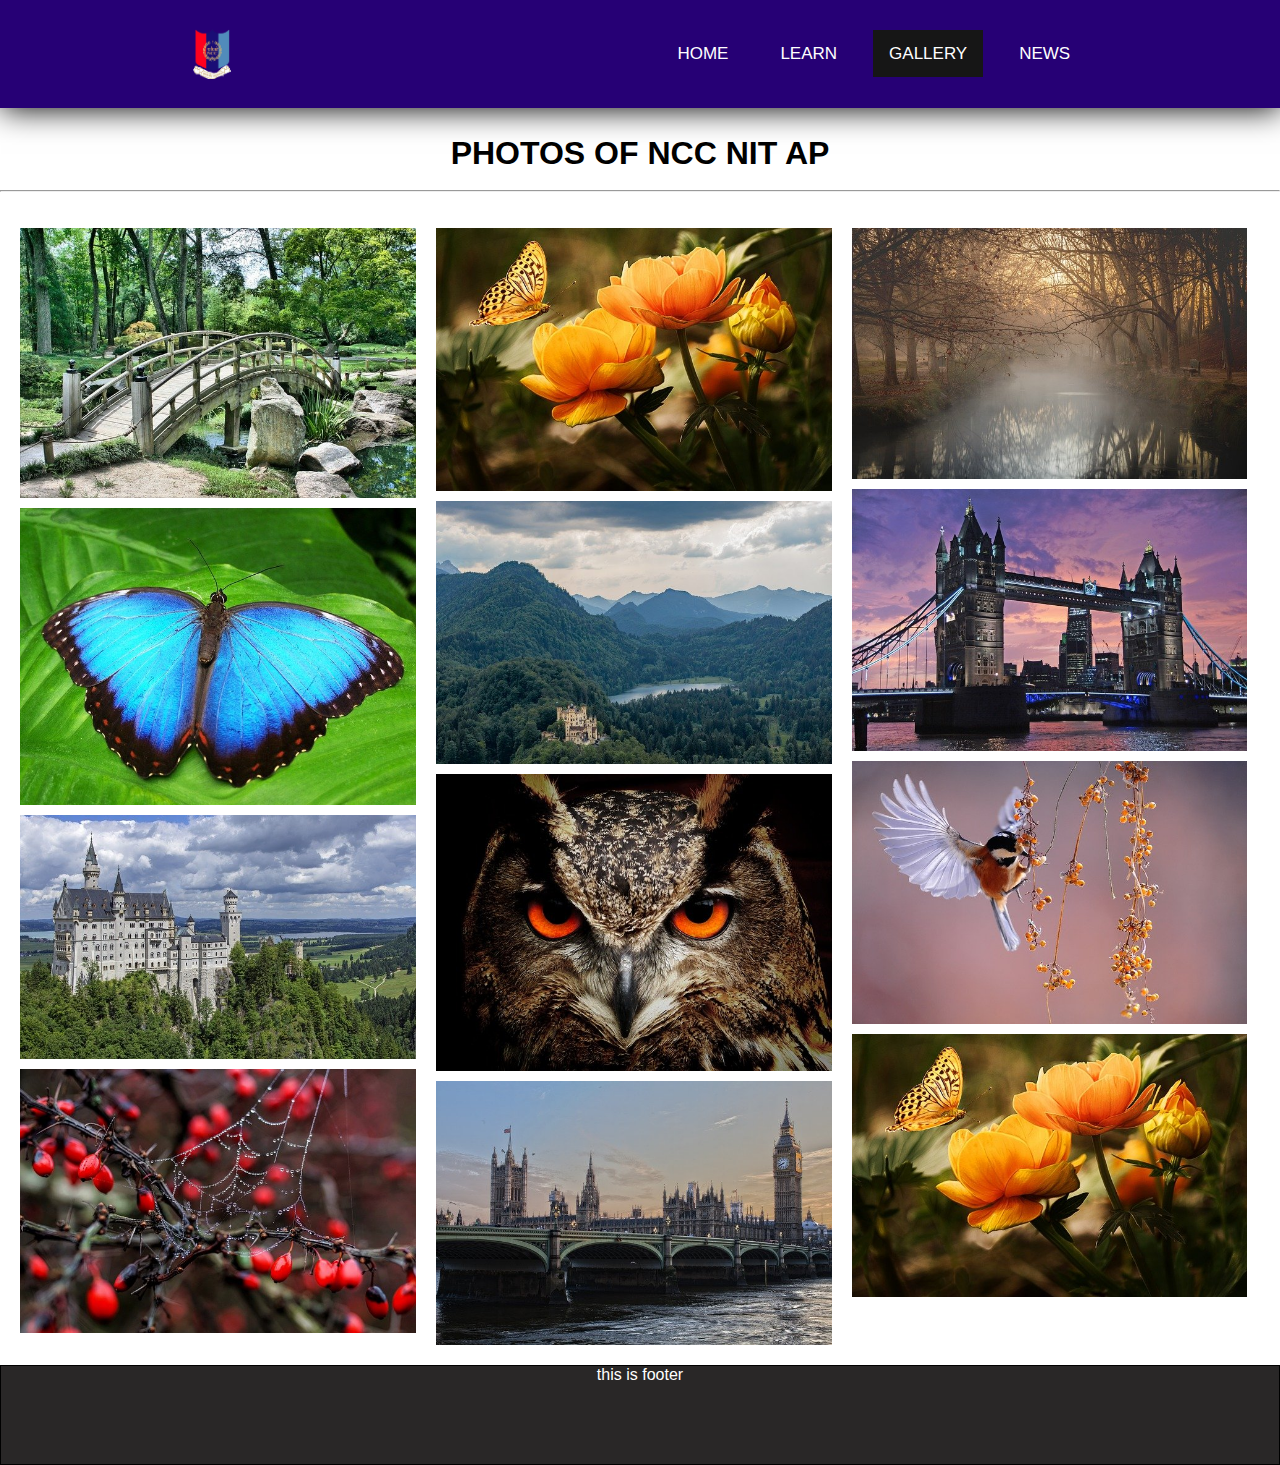
==== gallery.html @ 57651aae "changes by DB" ====
<!DOCTYPE html>
<html lang="en">
<head>
    <meta charset="UTF-8">
    <meta http-equiv="X-UA-Compatible" content="IE=edge">
    <meta name="viewport" content="width=device-width, initial-scale=1.0">
    <title>NCC Nitap</title>
   <link rel="stylesheet" href="style.css">
</head>
<body>
    <!-- this the navigation bar--> 
    <nav class="nav">
      <div class="small-logo" id="smllogo"> <img src="./im-removebg-preview (1).png" alt="ncc-logo"></div>
      <ul class="link">
        <li><a class="tablink" href="index.html"> home </a> </li>
        <li><a class="tablink" href="learn.html" > learn</a> </li>
        <li><a class="tablink active" href="gallery.html"> gallery</a</li>
        <li><a class="tablink" href="news.html" > news </a></li>
      
      </ul>
     <div class="burger"> 
        <div class="line1"></div> 
        <div class="line2"></div>
        <div class="line3"></div>
       
     </div>
    </nav>
    
    
<!-- ///////////////////////////////-->
<!-- ///////////////////////////////-->
<!-- ///////////////////////////////-->
<!-- ///////////////////////////////-->
<!-- ///////////////////////////////-->
<!--here starts gallery section-->
<section id="Gallery" class="tabcontent">

  <div class="galhead"> <h1>PHOTOS OF NCC NIT AP</h1>
  <hr></div>

  <div class="full-img" id="fullImgBox">
    <img src=""  id="fullImg" alt=" empty">
    <span onclick="closeFullImg()" >X</span>
</div>
  <div class="row">
    <div class="column">
      <img src="./img1.jpg" onclick="openFullImg(this.src)">
      <img src="./img2.jpg" onclick="openFullImg(this.src)">
      <img src="./img3.jpg" onclick="openFullImg(this.src)">
      <img src="./img4.jpg"onclick="openFullImg(this.src)">
      
      
    </div>
    <div class="column">
      <img src="./img5.jpg" onclick="openFullImg(this.src)">
      <img src="./img6.jpg" onclick="openFullImg(this.src)">
      <img src="./img7.jpg"onclick="openFullImg(this.src)">
      <img src="./img8.jpg" onclick="openFullImg(this.src)">
   
    </div>
    <div class="column">
      <img src="./img9.jpg" onclick="openFullImg(this.src)">
      <img src="./img10.jpg" onclick="openFullImg(this.src)">
      <img src="./img11.jpg" onclick="openFullImg(this.src)">
      <img src="./img5.jpg" onclick="openFullImg(this.src)">
      
    </div>
  
  </div>
  <!-- here is the footer--> 
  <footer class="foot temp"> this is footer</footer>

</section>
</body>
<script src="gl.js"></script>
</html>
---- style.css ----
*{
    box-sizing: border-box;
    margin:0;
    scroll-behavior: smooth;
}

.temp{
   border: 1px solid black;
   width: 100%;
   height: auto;
}
.center{
  margin-top:20px;
  color: black;
}
/* here is the styling of logo*/
.small-logo img{
   width: 60px;
   height: 50px;
}
/* navigation is styled here */
.nav{
   position: relative;
   display: flex;
   justify-content: space-around;
   align-items: center;
   background-color: #260075;
   height: 12vh;
   box-shadow: 1px 1px 30px black;
}
.nav ul{
    display: flex;
}
.nav li{
   list-style: none;
   padding: 10px;
   width: 100%;
   text-transform: uppercase;
   background-color: #260075;
}
.nav a{
    background-color:#260075;
    color: white;
    width: 100%;
    font-size: larger;
    border: none;
    padding: 14px 16px;
  font-size: 17px;
    text-transform: uppercase;
    text-decoration: none;
}

.link .active{
   background-color: #161616;
   color:white;
}
.nav a:hover{
   color: #6b4c4c;
   
  }

/*for responsive STYLING */

.burger{
   display:none;
  
 }

 .line1,.line2,.line3{
    width: 25px;
    height: 5px;
    background-color: black;
    margin: 5px;
    transition: all 0.3s ease;
 }

   
@media screen and (max-width: 760px){
   .burger{
     display: block;
    
   }
   .nav{
      display: flex;
      justify-content: space-evenly;
      position: relative;
   }

   body{
       overflow-x: hidden;
      
   }
   .link{
       position: absolute;
       right: 0px;
       height: 85vh;
       top:12vh;
       background-color:#260075 ;
       display: flex;
       flex-direction: column;
       align-items: center;
        width: 50%;
        transform: translateX(100%);
        transition: 0.5s ease-in;
       z-index: 1;
       padding: 30px;
   }
   .ncc{
      display: none;
   }
  

}
@media screen and (max-width:500px) {
   .nit img{
      height: 100px;
      width: 100px;
     
   }
  body{
     overflow-x: hidden;
  }
   .center{
       font-size: smaller;
   }
   
}
   .nav-active{
    transform: translateX(0);
   
   }
   .toggle .line1{
       transform: rotate(45deg) translate(-5px,6px);
       width: 30px;
     }
     .toggle .line2{
      opacity: 0;
     }
     .toggle .line3{
       transform: rotate(-45deg) translate(-5px,-6px);
      width: 30px;
       
     }
    
/* styling of head section */
.ncc img{
   
    width: 130px;
    height: 120px;
   
    margin-top: 10px;
  
}
.head{
   display: flex;
   width: 100%;
   height: auto;
   justify-content:center;

}
.nit img{
   
   width: 130px;
   height: 130px;
 
    
}

/* HERE STARTS THE STYLING OF THE BODY */

body {font-family: Verdana, sans-serif; margin:0}
.mySlides {display: none}
img {vertical-align: middle;}

/* Slideshow container */
.slideshow-container {
 max-width: 1000px;
 position: relative;
 margin: auto;
}

/* Next & previous buttons */
.prev, .next {
 cursor: pointer;
 position: absolute;
 top: 50%;
 width: auto;
 padding: 16px;
 margin-top: -22px;
 color: white;
 font-weight: bold;
 font-size: 18px;
 transition: 0.6s ease;
 border-radius: 0 3px 3px 0;
 user-select: none;
}


.next {
 right: 0;
 border-radius: 3px 0 0 3px;
}

#content{
    max-width: 1300px;
    margin: auto;
}
.prev:hover, .next:hover {
 background-color: rgba(0,0,0,0.8);
}

.text {
 color: #f2f2f2;
 font-size: 15px;
 padding: 8px 12px;
 position: absolute;
 bottom: 8px;
 width: 100%;
 text-align: center;
}


.numbertext {
 color: #f2f2f2;
 font-size: 12px;
 padding: 8px 12px;
 position: absolute;
 top: 0;
}

.dot {
 cursor: pointer;
 height: 15px;
 width: 15px;
 margin: 0 2px;
 background-color: #bbb;
 border-radius: 50%;
 display: inline-block;
 transition: background-color 0.6s ease;
}

.active, .dot:hover {
 background-color: #717171;
}

/*  for Fading animation */
.fade {
 -webkit-animation-name: fade;
 -webkit-animation-duration: 1.5s;
 animation-name: fade;
 animation-duration: 1.5s;
}

@-webkit-keyframes fade {
 from {opacity: .4} 
 to {opacity: 1}
}

@keyframes fade {
 from {opacity: .4} 
 to {opacity: 1}
}

/*  for smaller screens, decrease size */
@media only screen and (max-width: 300px) {
 .prev, .next {font-size: 11px}
}

img {
   vertical-align: middle;
}


.box{
    width: 150px;
    color: white;
    text-align: center;
    padding: 4px;
    background-color:#260075;border-radius: 5px;
}
.newss{
  
   color: black;
   font-weight: bolder;
    background-color:#3787BA; width: 100%;
}



.news{
   display: flex;
   justify-content: flex-start;
   height: 40px;
}

.message-area{
   display: flex;
   justify-content: center;
   align-items: center;
   flex-wrap: wrap;
   margin-top: 50px;
   background-color: #3787BA;

}



.teacher{
  width: 400px;
  margin: 60px ;
  display: flex;
  flex-direction: column;
  box-shadow: 10px 10px 10px rgb(39, 38, 38);
  border-radius: 5px;
  padding: 10px;
  position: relative;
  justify-content: center;
  align-items: center;
  background-color: white;

}
.teacher img{
  width: 110px;
height: 110px;
border-radius: 50%;
padding: 10px;

}
.teacher .image-area{
width: 110px;
height: 110px;
border-radius: 50%; text-align: center;
position: absolute;
top: -50px;
left: 50%;
transform: translateX(-56%);
background-color: white;
}

.teacher p{
 margin-top: 50px;


}


.learn{
     height: 300px;
}





/*styling of gallary sectiong starts here*/

/*head*/
.galhead{
 text-align: center;
 padding-top: 3vh;
 height: 10vh;
}
.galhead hr{
    margin-top: 2vh;
}

/*photo section*/
.row{
   display: flex;
   flex-wrap: wrap;
   padding:10px;
}
.column{
    flex: 50%;
    max-width: 33%;
    padding:10px ;
}


.column img{
    margin-top: 10px;
    vertical-align: center;
    width: 100%;
   cursor: pointer;
}
.column img:hover{
   transform: scale(0.8);
   box-shadow: 0px 32px 70px;
   transition: 0.4s ease-out;
}

.full-img{
   width: 100%;
   height: 100vh;
   background-color: rgba(0, 0,0, 0.8);
   position:fixed; top: 0;
   left: 0;
   display: none;
   align-items: center;
   z-index: 100;
   justify-content: center;
}
.full-img img{
   width: 80%;
   height: 80%;

}
.full-img span{
  position: absolute;
  top: 5%;
  right: 5%;
  font-size: 30px;
  color: white;
  cursor: pointer;
  text-transform: lowercase;
  font-family: 'Gill Sans', 'Gill Sans MT', Calibri, 'Trebuchet MS', sans-serif;
}
/* for responsive ness*/
@media screen and (max-width:800px) {
   .column{
       flex: 50%;
       max-width: 50%;
   }
   
}

@media screen and (max-width: 600px) {
   .column {
     flex: 100%;
     max-width: 100%;
   }
   .full-img img{
      height: 40vh;
      width: 90%;
   }
 }

 /* below this is for footer*/

.foot{
   height: 100px;
   background-color: rgb(41, 39, 39);
   color: white;
   text-align: center;
}
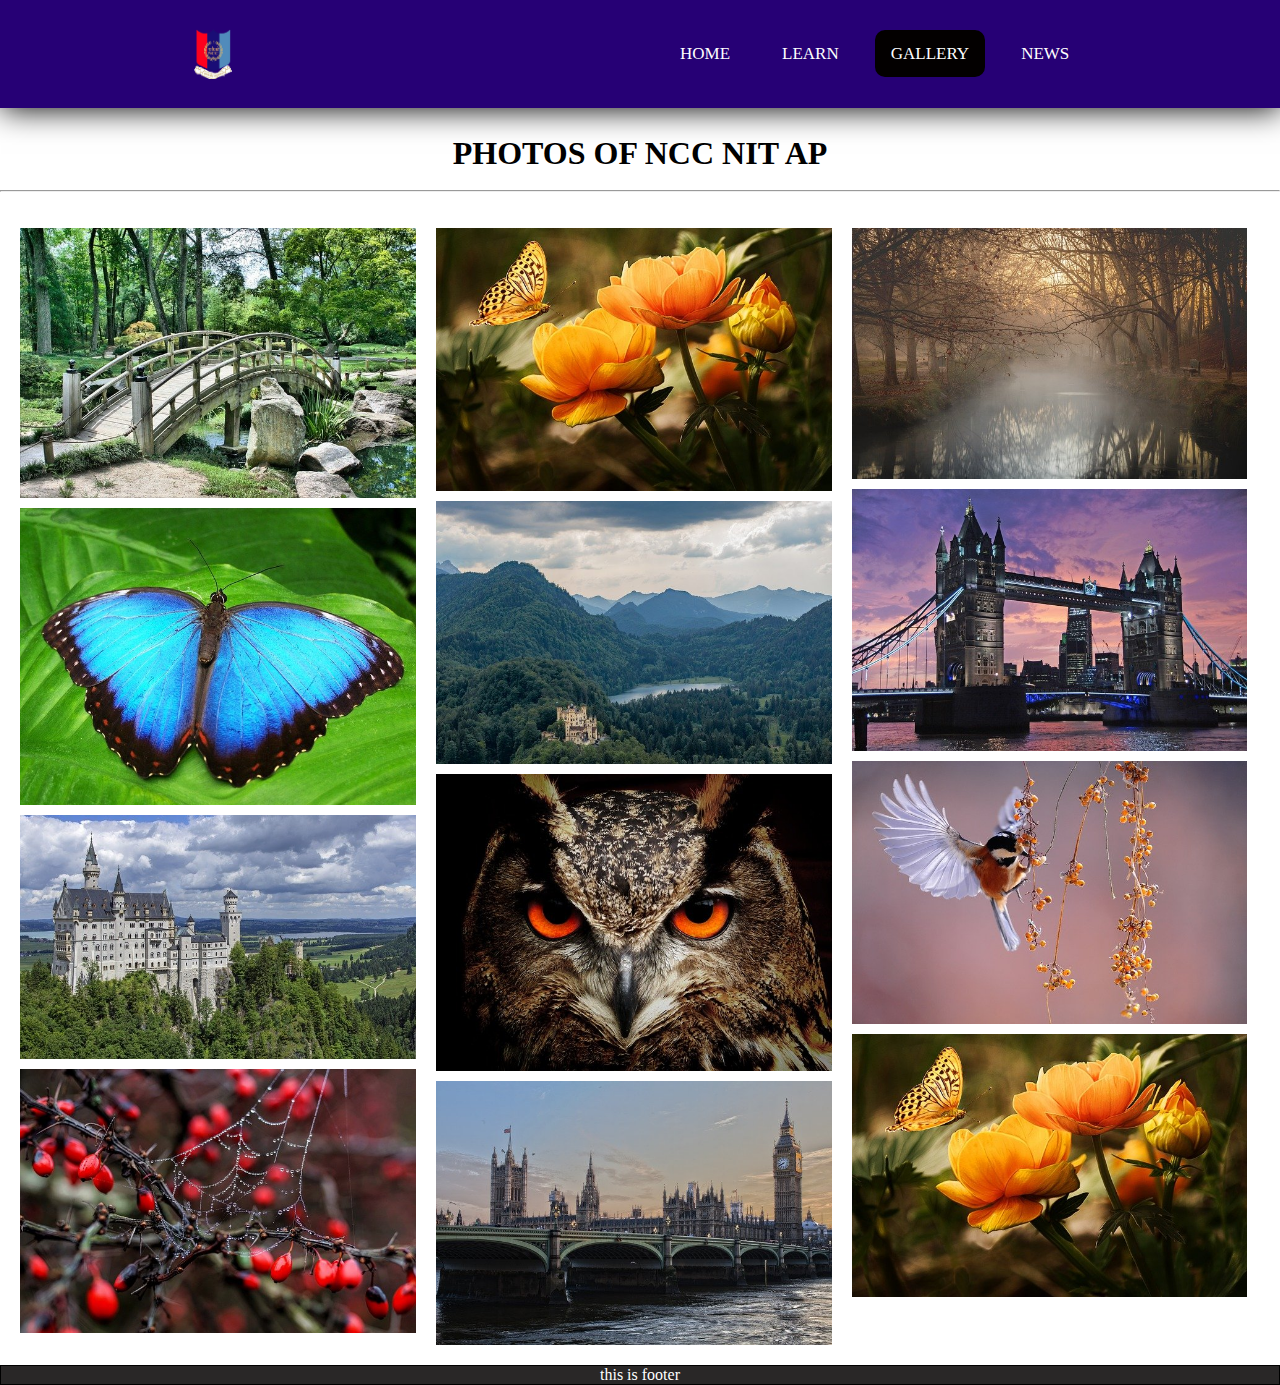
==== commit 406a8718: "db" ====
--- a/gallery.html
+++ b/gallery.html
@@ -5,6 +5,7 @@
     <meta http-equiv="X-UA-Compatible" content="IE=edge">
     <meta name="viewport" content="width=device-width, initial-scale=1.0">
     <title>NCC Nitap</title>
+    <link rel="stylesheet" href="https://cdnjs.cloudflare.com/ajax/libs/font-awesome/4.7.0/css/font-awesome.min.css">
    <link rel="stylesheet" href="style.css">
 </head>
 <body>
--- a/style.css
+++ b/style.css
@@ -51,8 +51,10 @@
 }
 
 .link .active{
-   background-color: #161616;
+   background-color: #030000;
+   box-shadow: 1px 2px 3pxp;
    color:white;
+   border-radius: 10px;
 }
 .nav a:hover{
    color: #6b4c4c;
@@ -166,20 +168,59 @@
     
 }
 
-/* HERE STARTS THE STYLING OF THE BODY */
+#slideshow{
+   overflow: hidden;
+   height: 600px;
+   width: 1000px;
+   margin: auto;
+   border-radius: 6px;
+}
+
+.slides{
+   float: left;
+   height: 600px;
+   width: 1000px;
+
+}
+.slides img{
+   width: 100%;
+   height: 100%;
+}
+.slide-wrapper{
+   width: calc(1000px*4);
+   animation: slide 20s ease infinite;
+}
+
+@keyframes slide{
+
+   20% {
+      margin-left: 0px;
+  }
+  40% {
+      margin-left: calc(-1000px * 1);
+  }
+  60% {
+      margin-left: calc(-1000px * 2);
+  }
+  80% {
+      margin-left: calc(-1000px * 3);
+  }
+}
+
+/* HERE STARTS THE STYLING OF THE BODY 
 
 body {font-family: Verdana, sans-serif; margin:0}
 .mySlides {display: none}
 img {vertical-align: middle;}
 
-/* Slideshow container */
+/* Slideshow container 
 .slideshow-container {
  max-width: 1000px;
  position: relative;
  margin: auto;
 }
 
-/* Next & previous buttons */
+/* Next & previous buttons 
 .prev, .next {
  cursor: pointer;
  position: absolute;
@@ -243,7 +284,7 @@
  background-color: #717171;
 }
 
-/*  for Fading animation */
+/*  for Fading animation 
 .fade {
  -webkit-animation-name: fade;
  -webkit-animation-duration: 1.5s;
@@ -261,10 +302,11 @@
  to {opacity: 1}
 }
 
-/*  for smaller screens, decrease size */
+/*  for smaller screens, decrease size 
 @media only screen and (max-width: 300px) {
  .prev, .next {font-size: 11px}
 }
+*/
 
 img {
    vertical-align: middle;
@@ -299,7 +341,7 @@
    align-items: center;
    flex-wrap: wrap;
    margin-top: 50px;
-   background-color: #3787BA;
+   background-color:rgb(135, 206, 224);
 
 }
 
@@ -316,7 +358,8 @@
   position: relative;
   justify-content: center;
   align-items: center;
-  background-color: white;
+  color: white;
+  background-color:#3787BA;
 
 }
 .teacher img{
@@ -423,6 +466,47 @@
    }
    
 }
+@media  screen and (max-width:1000px) {
+
+   #slideshow{
+   overflow: hidden;
+   height: 500px;
+   width: 700px;
+   margin: auto;
+   border-radius: 6px;
+}
+
+.slides{
+   float: left;
+   height: 500px;
+   width: 700px;
+
+}
+.slides img{
+   width: 100%;
+   height: 100%;
+}
+.slide-wrapper{
+   width: calc(1000px*4);
+   animation: slide 20s ease infinite;
+}
+
+@keyframes slide{
+
+   20% {
+      margin-left: 0px;
+  }
+  40% {
+      margin-left: calc(-700px * 1);
+  }
+  60% {
+      margin-left: calc(-700px * 2);
+  }
+  80% {
+      margin-left: calc(-700px * 3);
+  }
+}
+}
 
 @media screen and (max-width: 600px) {
    .column {
@@ -435,11 +519,139 @@
    }
  }
 
+/*styling of gallery section*/
+
+.glry{
+    display: flex;
+    max-width:1000px;
+    margin: auto;
+}
+.display{
+   margin: 15px;
+padding: 10px;
+}
+.display img{
+   width: 100%;
+   border: 4px solid white;
+}
+.display button{
+   width: 20vh;
+   height: 5vh;
+   border: 2px solid white;
+   background-color: #260075;
+   border-radius: 3px;
+   color: white;
+   margin-top:10px ;
+
+}
+.show{
+   display: flex;
+   flex-direction: column;
+   width: 25%;
+   padding: 15px;
+}
+.show img{
+   width: 100%;
+   padding:0;
+   margin: 10px 10px 10px 0px;
+   border: 4px solid white;
+   opacity: 0.8;
+   cursor: pointer;
+}
+.show img:hover{
+   opacity: 1;
+   transform: scale(1.1);
+}
+
+
+ /*styling of learn section*/
+
+ .learn{
+    width: 70%;
+    margin: auto;
+    padding:30px ;
+    background-color: #260075;
+    color: white; max-width:1000px;
+   height: auto;
+ }
+ .learn h1{
+    padding: 0px 0px 8px 0px;
+
+ }
+ .learn p{
+  padding:  0px 0px 8px 0px;
+  line-height: 20px;
+ }
+ .learn a{
+    text-decoration: none;
+    color: white;
+    font-weight: bolder;
+ }
+ .learn button{
+    width: 20vh;
+    height: 5vh;
+    border: 2px solid white;
+    background-color: #260075;
+    border-radius: 3px;
+
+ }
+ #learn-photo{
+    display: flex;
+   
+    margin: 20px auto ;
+    background-color: #260075;
+    
+    flex-wrap: wrap;
+    
+ }
  /* below this is for footer*/
 
 .foot{
-   height: 100px;
+   height: auto;
    background-color: rgb(41, 39, 39);
    color: white;
    text-align: center;
 }
+.foot h1 {
+   margin-top: 10px;
+}
+.sociallink{
+   display: flex;
+   justify-content: center;
+}
+.social{
+    width: 50px;
+    margin: 10px;
+    height: 50px;
+
+    
+
+}
+.social a{
+   width: 100%;
+   height: 100%;
+   margin: 10px;
+   padding-top: 10px;
+}
+
+.fa-facebook {
+   background: #3B5998;
+   color: white;
+   
+ }
+ 
+ .fa-twitter {
+   background: #55ACEE;
+   color: white;
+ }
+ .fa-youtube {
+   background: #bb0000;
+   color: white;
+ }
+ 
+ .fa-instagram {
+   background: #125688;
+   color: white;
+ }
+ 
+  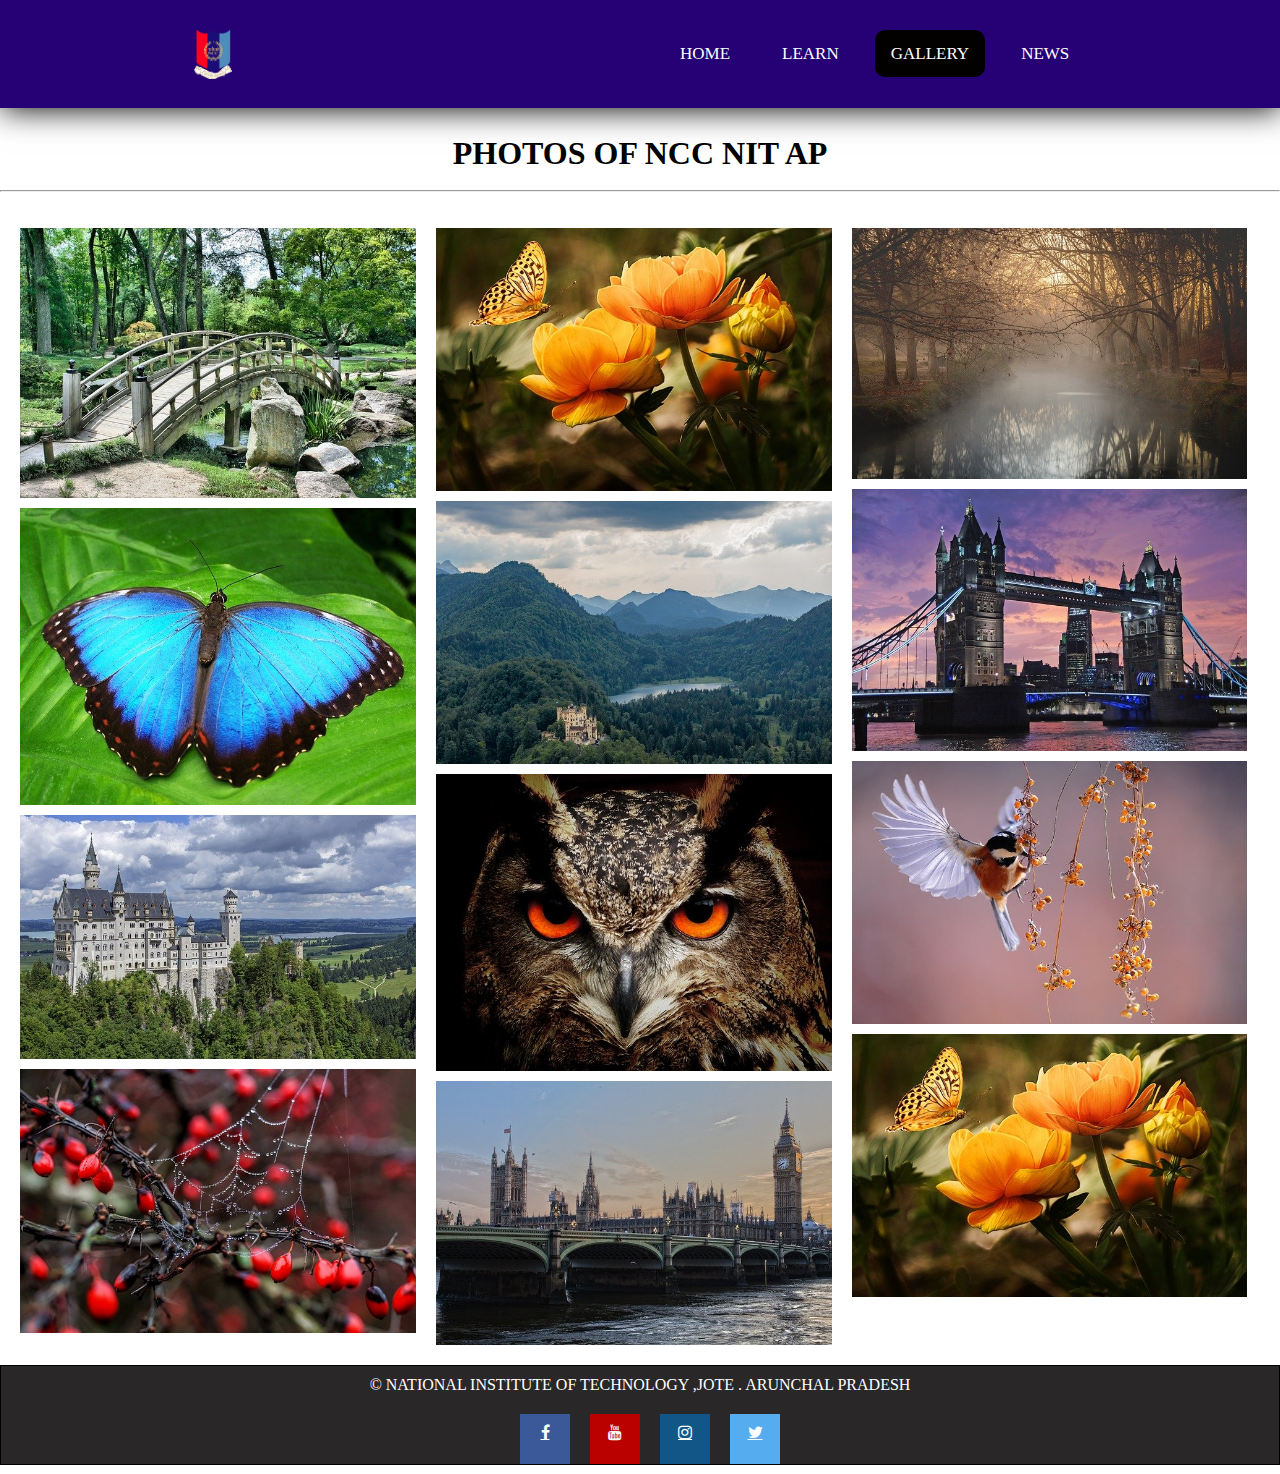
==== commit 62afa63b: "db" ====
--- a/gallery.html
+++ b/gallery.html
@@ -69,8 +69,14 @@
   
   </div>
   <!-- here is the footer--> 
-  <footer class="foot temp"> this is footer</footer>
-
+  <footer class="foot temp"><H1 style="font-weight: normal; font-size: medium;"> &copy NATIONAL INSTITUTE OF TECHNOLOGY ,JOTE . ARUNCHAL PRADESH</H1>
+    <div class="sociallink" >
+    <div class="social"> <a href="#" class="fa fa-facebook"></a></div>
+    <div class="social"> <a href="#" class="fa fa-youtube"></a></div>
+    <div class="social"> <a href="#" class="fa fa-instagram"></a></div>
+    <div class="social"><a href="#" class="fa fa-twitter"></a></div>
+    </div>
+  </footer>
 </section>
 </body>
 <script src="gl.js"></script>
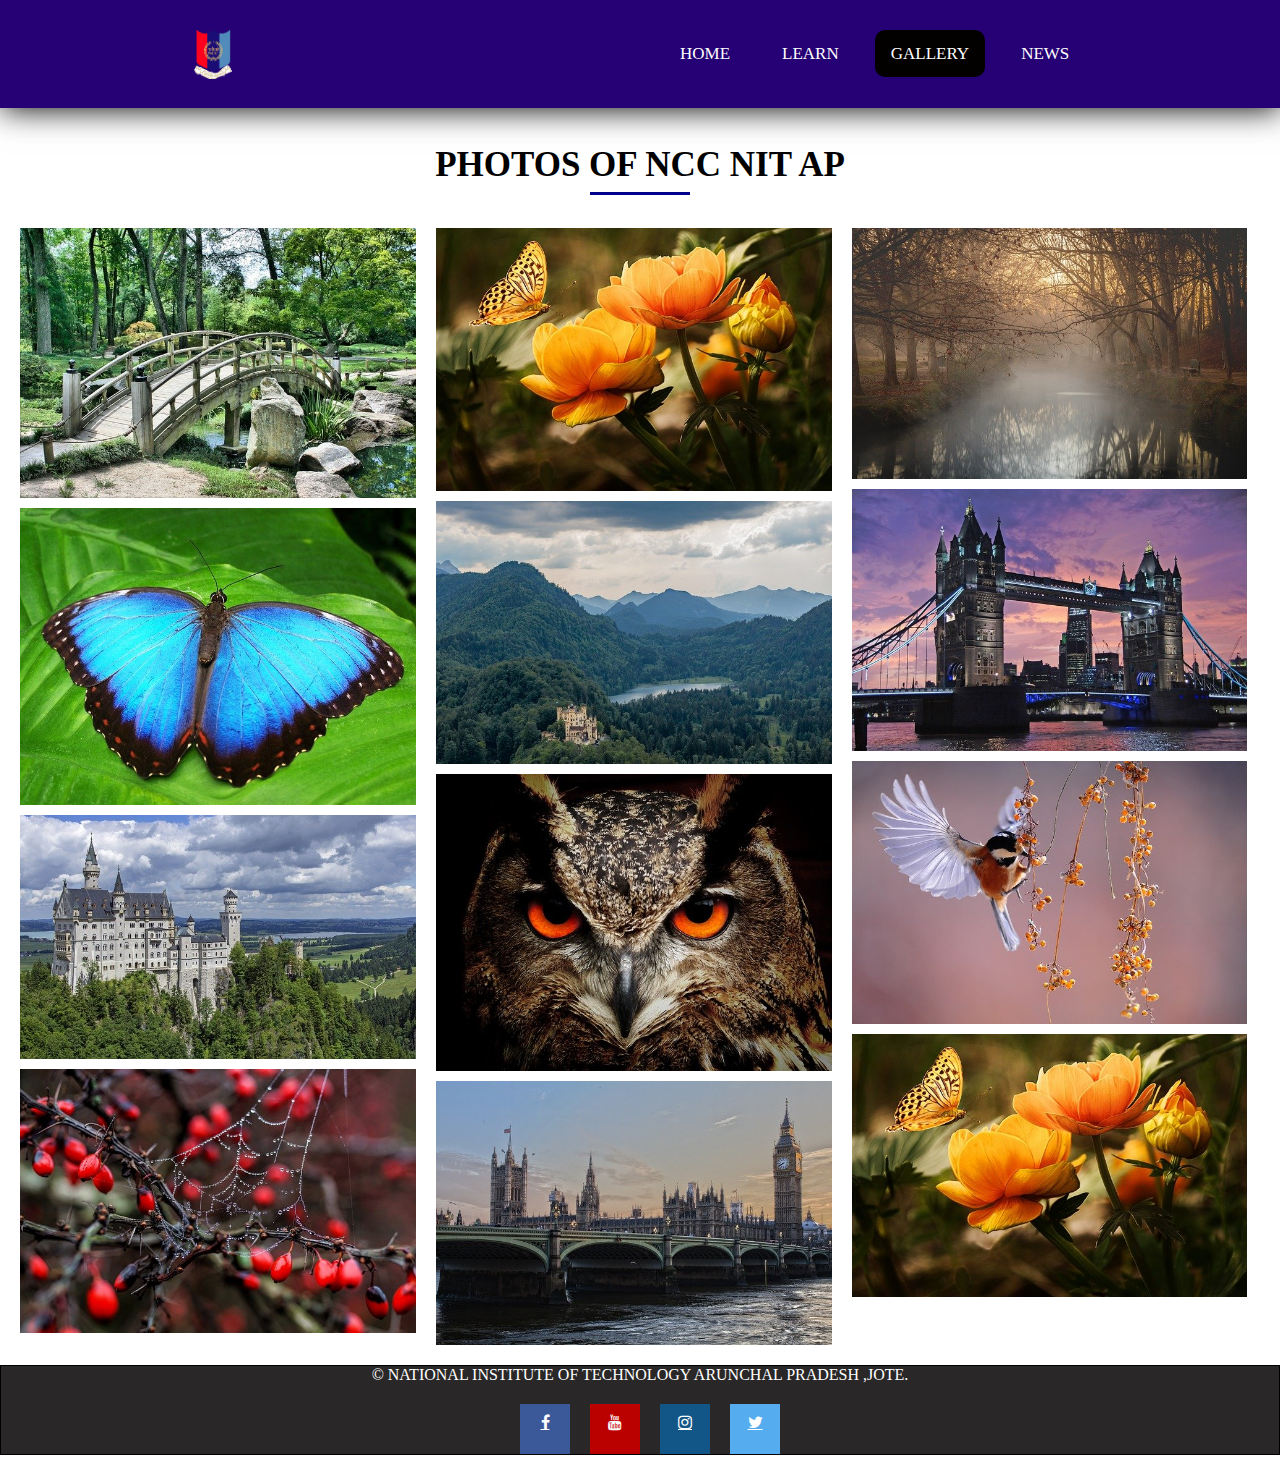
==== commit f736995f: "Update gallery.html" ====
--- a/gallery.html
+++ b/gallery.html
@@ -37,7 +37,7 @@
 <section id="Gallery" class="tabcontent">
 
   <div class="galhead"> <h1>PHOTOS OF NCC NIT AP</h1>
-  <hr></div>
+  </div>
 
   <div class="full-img" id="fullImgBox">
     <img src=""  id="fullImg" alt=" empty">
@@ -69,15 +69,16 @@
   
   </div>
   <!-- here is the footer--> 
-  <footer class="foot temp"><H1 style="font-weight: normal; font-size: medium;"> &copy NATIONAL INSTITUTE OF TECHNOLOGY ,JOTE . ARUNCHAL PRADESH</H1>
+  <footer class="foot temp">
+   <h2 style="font-weight: normal; font-size: medium;"> &copy NATIONAL INSTITUTE OF TECHNOLOGY ARUNCHAL PRADESH ,JOTE.</h2>
     <div class="sociallink" >
-    <div class="social"> <a href="#" class="fa fa-facebook"></a></div>
-    <div class="social"> <a href="#" class="fa fa-youtube"></a></div>
-    <div class="social"> <a href="#" class="fa fa-instagram"></a></div>
-    <div class="social"><a href="#" class="fa fa-twitter"></a></div>
+    <div class="social"> <a href="https://www.facebook.com/Nccunit.jote"  class="fa fa-facebook"></a></div>
+    <div class="social"> <a href="https://youtu.be/dQw4w9WgXcQ"  class="fa fa-youtube"></a></div>
+    <div class="social"> <a href="https://youtu.be/dQw4w9WgXcQ" class="fa fa-instagram"></a></div>
+    <div class="social"><a href="https://youtu.be/dQw4w9WgXcQ" class="fa fa-twitter"></a></div>
     </div>
   </footer>
 </section>
 </body>
 <script src="gl.js"></script>
-</html>+</html>
--- a/style.css
+++ b/style.css
@@ -398,6 +398,37 @@
 /*styling of gallary sectiong starts here*/
 
 /*head*/
+h1{
+   font-weight:50px;
+   font-size:35px;
+   position:relative;
+   margin:10px;
+}
+h1::before{
+   content:'';
+   position:absolute;
+   width:100px;
+   height:3px;
+   background-color:darkblue;
+   bottom:-10px;
+   left:50%;
+   transform:translateX(-50%);
+   animation:animate 4s linear infinite;
+}
+@keyframes animate{
+   0%{
+       width:5%;
+   }
+   25%{
+      width:10%;
+   }
+   50%{
+       width:30%;
+   }
+   100%{
+       width:100%;
+   }
+}
 .galhead{
  text-align: center;
  padding-top: 3vh;
@@ -654,4 +685,4 @@
    color: white;
  }
  
-  +  
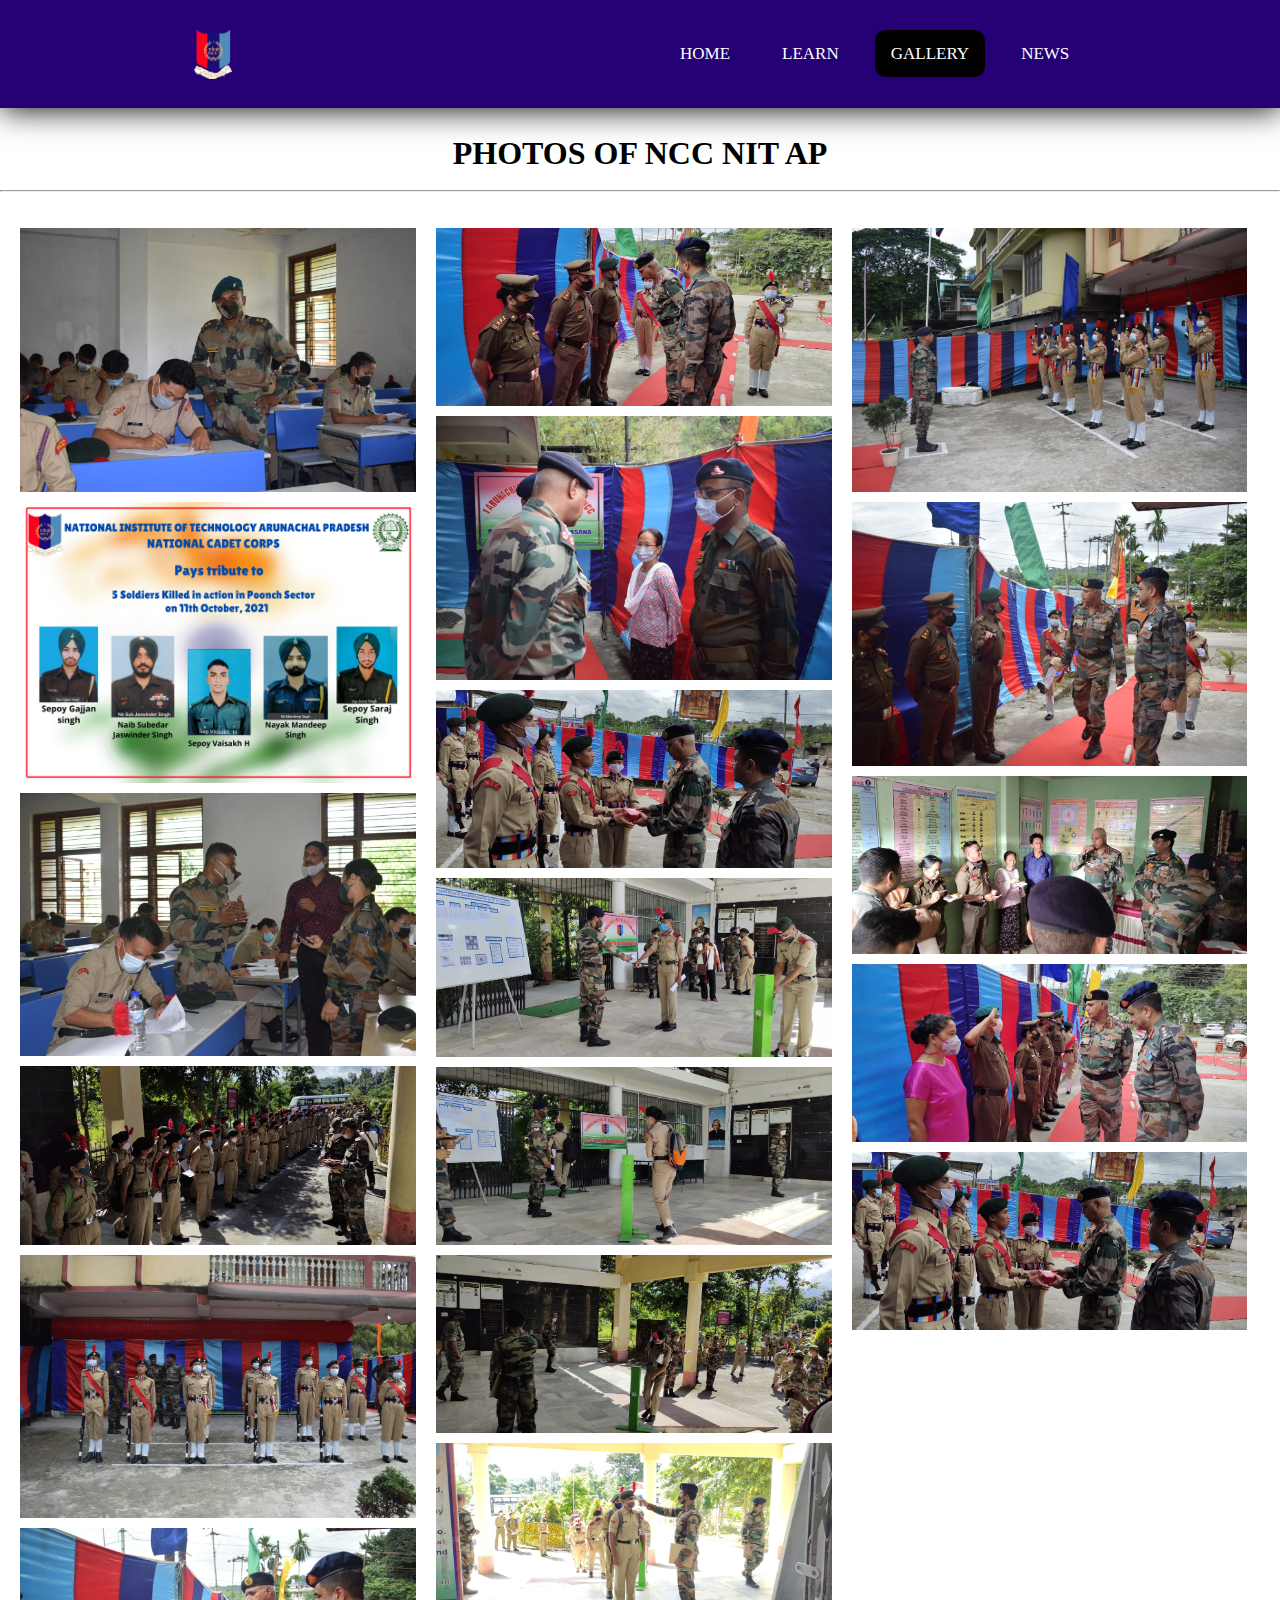
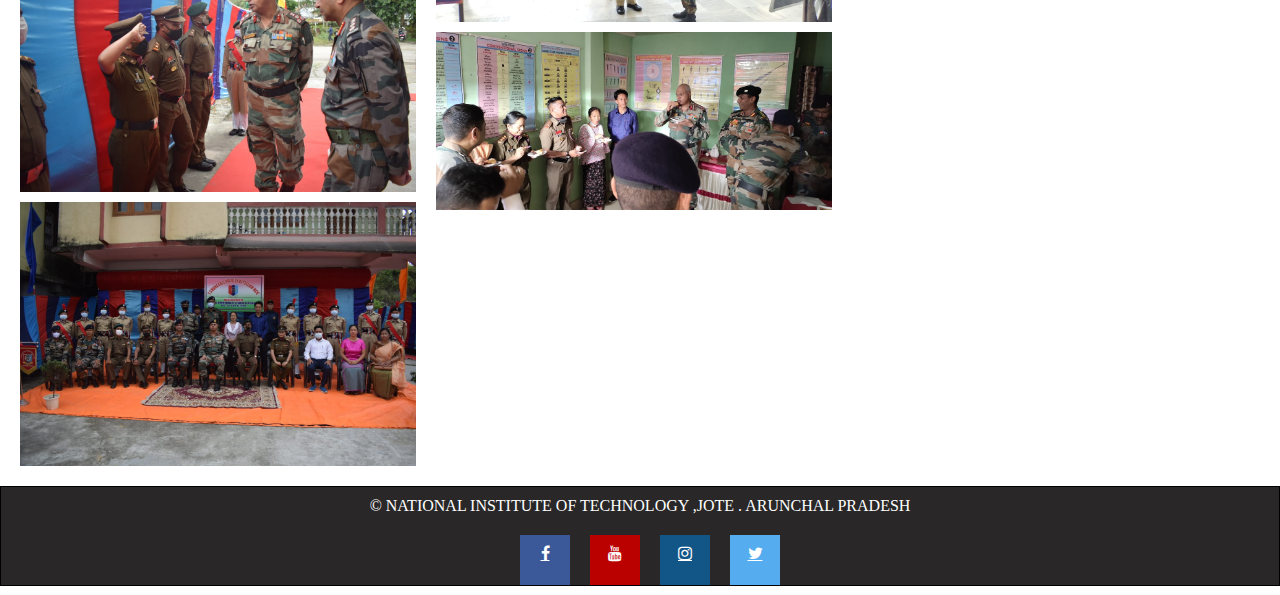
==== commit 25c0e638: "change" ====
--- a/gallery.html
+++ b/gallery.html
@@ -37,7 +37,7 @@
 <section id="Gallery" class="tabcontent">
 
   <div class="galhead"> <h1>PHOTOS OF NCC NIT AP</h1>
-  </div>
+  <hr></div>
 
   <div class="full-img" id="fullImgBox">
     <img src=""  id="fullImg" alt=" empty">
@@ -45,34 +45,42 @@
 </div>
   <div class="row">
     <div class="column">
-      <img src="./img1.jpg" onclick="openFullImg(this.src)">
-      <img src="./img2.jpg" onclick="openFullImg(this.src)">
-      <img src="./img3.jpg" onclick="openFullImg(this.src)">
-      <img src="./img4.jpg"onclick="openFullImg(this.src)">
+      <img src="./ncc images/img1.jpg" onclick="openFullImg(this.src)">
+      <img src="./ncc images/Tribute to Hero's (1).png" onclick="openFullImg(this.src)">
+      <img src="./ncc images/img2.jpg" onclick="openFullImg(this.src)">
+      <img src="./ncc images/img3.jpg"onclick="openFullImg(this.src)">
+      <img src="./ncc images/img16.jpeg" onclick="openFullImg(this.src)">
+      <img src="./ncc images/img12.jpeg" onclick="openFullImg(this.src)">
+      <img src="./ncc images/img13.jpeg" onclick="openFullImg(this.src)">
+   
+    
+   
       
-      
+    </div> 
+    <div class="column">  
+      <img src="./ncc images/img10.jpeg" onclick="openFullImg(this.src)">
+      <img src="./ncc images/img11.jpeg" onclick="openFullImg(this.src)"> 
+      <img src="./ncc images/img19.jpeg" onclick="openFullImg(this.src)">
+      <img src="./ncc images/img4.jpg" onclick="openFullImg(this.src)">
+      <img src="./ncc images/img5.jpg" onclick="openFullImg(this.src)">
+      <img src="./ncc images/img6.jpg"onclick="openFullImg(this.src)">
+      <img src="./ncc images/img7.jpg" onclick="openFullImg(this.src)">
+      <img src="./ncc images/img17.jpeg" onclick="openFullImg(this.src)">
     </div>
     <div class="column">
-      <img src="./img5.jpg" onclick="openFullImg(this.src)">
-      <img src="./img6.jpg" onclick="openFullImg(this.src)">
-      <img src="./img7.jpg"onclick="openFullImg(this.src)">
-      <img src="./img8.jpg" onclick="openFullImg(this.src)">
+      <img src="./ncc images/img14.jpeg" onclick="openFullImg(this.src)">
+      <img src="./ncc images/img15.jpeg" onclick="openFullImg(this.src)">
+      <img src="./ncc images/img18.jpeg" onclick="openFullImg(this.src)">
+      <img src="./ncc images/img8.jpeg" onclick="openFullImg(this.src)">
+      <img src="./ncc images/img19.jpeg" onclick="openFullImg(this.src)">
+    </div>
    
-    </div>
-    <div class="column">
-      <img src="./img9.jpg" onclick="openFullImg(this.src)">
-      <img src="./img10.jpg" onclick="openFullImg(this.src)">
-      <img src="./img11.jpg" onclick="openFullImg(this.src)">
-      <img src="./img5.jpg" onclick="openFullImg(this.src)">
-      
-    </div>
-  
   </div>
   <!-- here is the footer--> 
   <footer class="foot temp">
-   <h2 style="font-weight: normal; font-size: medium;"> &copy NATIONAL INSTITUTE OF TECHNOLOGY ARUNCHAL PRADESH ,JOTE.</h2>
+    <H1 style="font-weight: normal; font-size: medium;"> &copy NATIONAL INSTITUTE OF TECHNOLOGY ,JOTE . ARUNCHAL PRADESH</H1>
     <div class="sociallink" >
-    <div class="social"> <a href="https://www.facebook.com/Nccunit.jote"  class="fa fa-facebook"></a></div>
+    <div class="social"> <a href="https://youtu.be/dQw4w9WgXcQ"  class="fa fa-facebook"></a></div>
     <div class="social"> <a href="https://youtu.be/dQw4w9WgXcQ"  class="fa fa-youtube"></a></div>
     <div class="social"> <a href="https://youtu.be/dQw4w9WgXcQ" class="fa fa-instagram"></a></div>
     <div class="social"><a href="https://youtu.be/dQw4w9WgXcQ" class="fa fa-twitter"></a></div>
@@ -81,4 +89,4 @@
 </section>
 </body>
 <script src="gl.js"></script>
-</html>
+</html>--- a/style.css
+++ b/style.css
@@ -174,6 +174,7 @@
    width: 1000px;
    margin: auto;
    border-radius: 6px;
+  margin-top: 10px;
 }
 
 .slides{
@@ -188,7 +189,10 @@
 }
 .slide-wrapper{
    width: calc(1000px*4);
-   animation: slide 20s ease infinite;
+   animation: slide 30s ease infinite;
+}
+#slideshow:hover{
+   animation-play-state: paused;
 }
 
 @keyframes slide{
@@ -207,106 +211,7 @@
   }
 }
 
-/* HERE STARTS THE STYLING OF THE BODY 
-
-body {font-family: Verdana, sans-serif; margin:0}
-.mySlides {display: none}
-img {vertical-align: middle;}
-
-/* Slideshow container 
-.slideshow-container {
- max-width: 1000px;
- position: relative;
- margin: auto;
-}
-
-/* Next & previous buttons 
-.prev, .next {
- cursor: pointer;
- position: absolute;
- top: 50%;
- width: auto;
- padding: 16px;
- margin-top: -22px;
- color: white;
- font-weight: bold;
- font-size: 18px;
- transition: 0.6s ease;
- border-radius: 0 3px 3px 0;
- user-select: none;
-}
-
-
-.next {
- right: 0;
- border-radius: 3px 0 0 3px;
-}
-
-#content{
-    max-width: 1300px;
-    margin: auto;
-}
-.prev:hover, .next:hover {
- background-color: rgba(0,0,0,0.8);
-}
-
-.text {
- color: #f2f2f2;
- font-size: 15px;
- padding: 8px 12px;
- position: absolute;
- bottom: 8px;
- width: 100%;
- text-align: center;
-}
-
-
-.numbertext {
- color: #f2f2f2;
- font-size: 12px;
- padding: 8px 12px;
- position: absolute;
- top: 0;
-}
-
-.dot {
- cursor: pointer;
- height: 15px;
- width: 15px;
- margin: 0 2px;
- background-color: #bbb;
- border-radius: 50%;
- display: inline-block;
- transition: background-color 0.6s ease;
-}
-
-.active, .dot:hover {
- background-color: #717171;
-}
-
-/*  for Fading animation 
-.fade {
- -webkit-animation-name: fade;
- -webkit-animation-duration: 1.5s;
- animation-name: fade;
- animation-duration: 1.5s;
-}
-
-@-webkit-keyframes fade {
- from {opacity: .4} 
- to {opacity: 1}
-}
-
-@keyframes fade {
- from {opacity: .4} 
- to {opacity: 1}
-}
-
-/*  for smaller screens, decrease size 
-@media only screen and (max-width: 300px) {
- .prev, .next {font-size: 11px}
-}
-*/
+
 
 img {
    vertical-align: middle;
@@ -335,57 +240,6 @@
    height: 40px;
 }
 
-.message-area{
-   display: flex;
-   justify-content: center;
-   align-items: center;
-   flex-wrap: wrap;
-   margin-top: 50px;
-   background-color:rgb(135, 206, 224);
-
-}
-
-
-
-.teacher{
-  width: 400px;
-  margin: 60px ;
-  display: flex;
-  flex-direction: column;
-  box-shadow: 10px 10px 10px rgb(39, 38, 38);
-  border-radius: 5px;
-  padding: 10px;
-  position: relative;
-  justify-content: center;
-  align-items: center;
-  color: white;
-  background-color:#3787BA;
-
-}
-.teacher img{
-  width: 110px;
-height: 110px;
-border-radius: 50%;
-padding: 10px;
-
-}
-.teacher .image-area{
-width: 110px;
-height: 110px;
-border-radius: 50%; text-align: center;
-position: absolute;
-top: -50px;
-left: 50%;
-transform: translateX(-56%);
-background-color: white;
-}
-
-.teacher p{
- margin-top: 50px;
-
-
-}
-
 
 .learn{
      height: 300px;
@@ -398,37 +252,6 @@
 /*styling of gallary sectiong starts here*/
 
 /*head*/
-h1{
-   font-weight:50px;
-   font-size:35px;
-   position:relative;
-   margin:10px;
-}
-h1::before{
-   content:'';
-   position:absolute;
-   width:100px;
-   height:3px;
-   background-color:darkblue;
-   bottom:-10px;
-   left:50%;
-   transform:translateX(-50%);
-   animation:animate 4s linear infinite;
-}
-@keyframes animate{
-   0%{
-       width:5%;
-   }
-   25%{
-      width:10%;
-   }
-   50%{
-       width:30%;
-   }
-   100%{
-       width:100%;
-   }
-}
 .galhead{
  text-align: center;
  padding-top: 3vh;
@@ -441,12 +264,13 @@
 /*photo section*/
 .row{
    display: flex;
+  
    flex-wrap: wrap;
    padding:10px;
 }
 .column{
-    flex: 50%;
-    max-width: 33%;
+  flex: 50%;
+   max-width: 33%;
     padding:10px ;
 }
 
@@ -539,7 +363,7 @@
 }
 }
 
-@media screen and (max-width: 600px) {
+@media screen and (max-width: 700px) {
    .column {
      flex: 100%;
      max-width: 100%;
@@ -548,6 +372,15 @@
       height: 40vh;
       width: 90%;
    }
+   .nit img{
+
+      width: 90px;
+      height: 90px;
+   }
+   .show{
+      width: 100%;
+   }
+
  }
 
 /*styling of gallery section*/
@@ -569,7 +402,7 @@
    width: 20vh;
    height: 5vh;
    border: 2px solid white;
-   background-color: #260075;
+   
    border-radius: 3px;
    color: white;
    margin-top:10px ;
@@ -578,7 +411,7 @@
 .show{
    display: flex;
    flex-direction: column;
-   width: 25%;
+   width: %;
    padding: 15px;
 }
 .show img{
@@ -598,11 +431,11 @@
  /*styling of learn section*/
 
  .learn{
-    width: 70%;
+    width: 100%;
     margin: auto;
     padding:30px ;
-    background-color: #260075;
-    color: white; max-width:1000px;
+    background-color: rgb(224, 217, 217);
+    color:black; max-width:1000px;
    height: auto;
  }
  .learn h1{
@@ -622,18 +455,32 @@
     width: 20vh;
     height: 5vh;
     border: 2px solid white;
+    border-radius: 10px;
+    box-shadow: 1px 1px 8px black;
     background-color: #260075;
     border-radius: 3px;
-
- }
- #learn-photo{
-    display: flex;
+ }
+ .home-gallery{
+   
    
     margin: 20px auto ;
     background-color: #260075;
     
-    flex-wrap: wrap;
-    
+   
+    width: 100%;
+    margin: auto;
+    padding:30px ;
+    
+    color: white; max-width:1000px;
+   height: auto;
+    
+ }
+ #view-all{
+    background-color: #260075;
+ }
+ .hovereffect :hover{
+    transform: scale(1.1);
+    transition: 0.1s ease;
  }
  /* below this is for footer*/
 
@@ -685,4 +532,4 @@
    color: white;
  }
  
-  
+  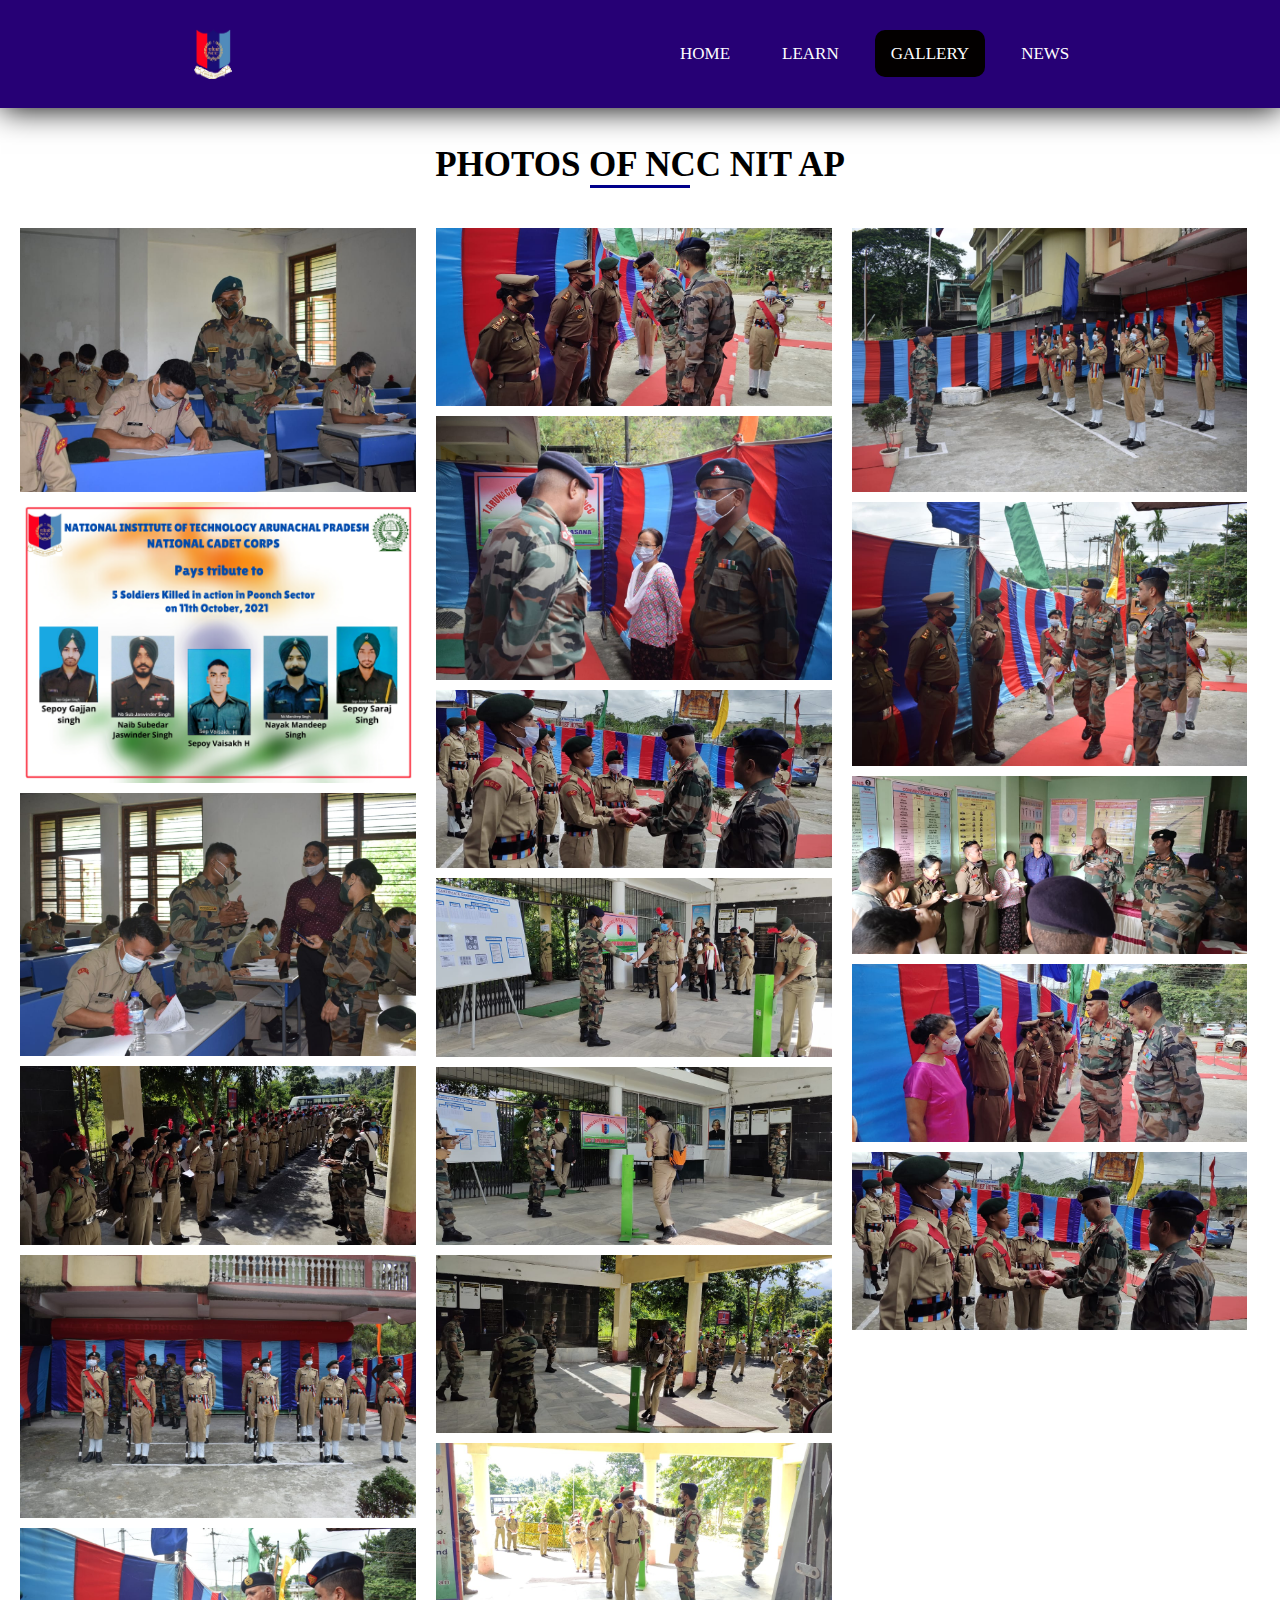
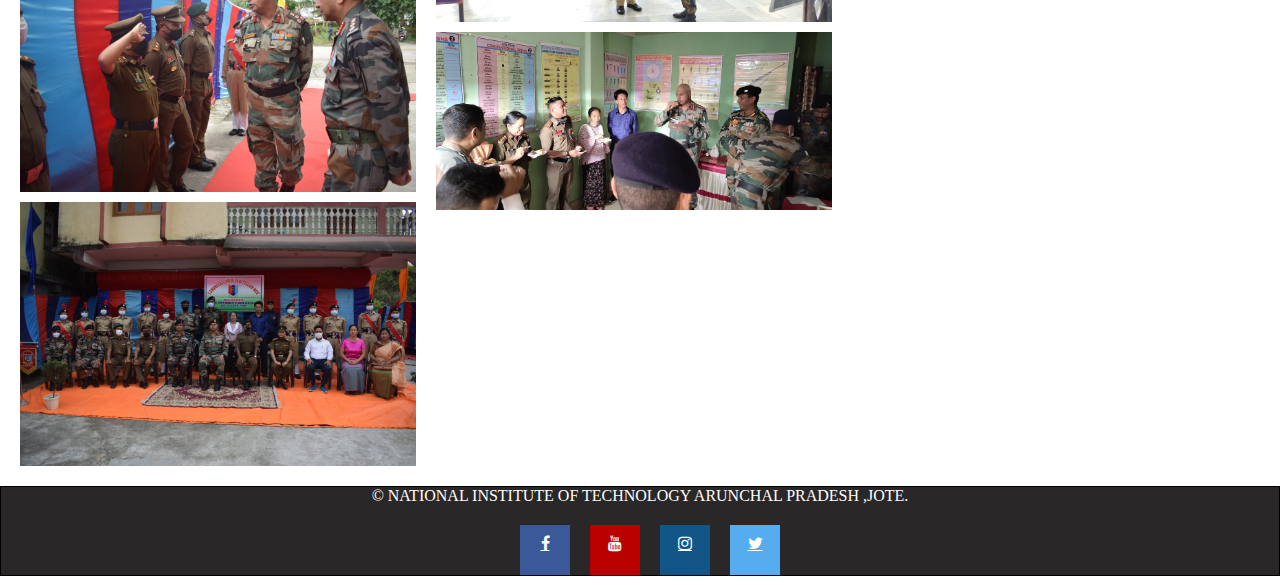
==== commit dc2f23b3: "Merge branch 'main' of https://github.com/Binitkumar718/NCC-web-page into main" ====
--- a/gallery.html
+++ b/gallery.html
@@ -37,7 +37,7 @@
 <section id="Gallery" class="tabcontent">
 
   <div class="galhead"> <h1>PHOTOS OF NCC NIT AP</h1>
-  <hr></div>
+  </div>
 
   <div class="full-img" id="fullImgBox">
     <img src=""  id="fullImg" alt=" empty">
@@ -78,9 +78,9 @@
   </div>
   <!-- here is the footer--> 
   <footer class="foot temp">
-    <H1 style="font-weight: normal; font-size: medium;"> &copy NATIONAL INSTITUTE OF TECHNOLOGY ,JOTE . ARUNCHAL PRADESH</H1>
+   <h2 style="font-weight: normal; font-size: medium;"> &copy NATIONAL INSTITUTE OF TECHNOLOGY ARUNCHAL PRADESH ,JOTE.</h2>
     <div class="sociallink" >
-    <div class="social"> <a href="https://youtu.be/dQw4w9WgXcQ"  class="fa fa-facebook"></a></div>
+    <div class="social"> <a href="https://www.facebook.com/Nccunit.jote"  class="fa fa-facebook"></a></div>
     <div class="social"> <a href="https://youtu.be/dQw4w9WgXcQ"  class="fa fa-youtube"></a></div>
     <div class="social"> <a href="https://youtu.be/dQw4w9WgXcQ" class="fa fa-instagram"></a></div>
     <div class="social"><a href="https://youtu.be/dQw4w9WgXcQ" class="fa fa-twitter"></a></div>
@@ -89,4 +89,4 @@
 </section>
 </body>
 <script src="gl.js"></script>
-</html>+</html>
--- a/style.css
+++ b/style.css
@@ -252,6 +252,37 @@
 /*styling of gallary sectiong starts here*/
 
 /*head*/
+h1{
+   font-weight:50px;
+   font-size:35px;
+   position:relative;
+   margin:10px;
+}
+h1::before{
+   content:'';
+   position:absolute;
+   width:100px;
+   height:3px;
+   background-color:darkblue;
+   bottom:-3px;
+   left:50%;
+   transform:translateX(-50%);
+   animation:animate 4s linear infinite;
+}
+@keyframes animate{
+   0%{
+       width:5%;
+   }
+   25%{
+      width:10%;
+   }
+   50%{
+       width:30%;
+   }
+   100%{
+       width:100%;
+   }
+}
 .galhead{
  text-align: center;
  padding-top: 3vh;
@@ -380,7 +411,9 @@
    .show{
       width: 100%;
    }
-
+  .glry{
+     flex-direction: column;
+  }
  }
 
 /*styling of gallery section*/
@@ -410,8 +443,8 @@
 }
 .show{
    display: flex;
-   flex-direction: column;
-   width: %;
+   flex-direction: row;
+   width: 50%;
    padding: 15px;
 }
 .show img{
@@ -532,4 +565,4 @@
    color: white;
  }
  
-  +  
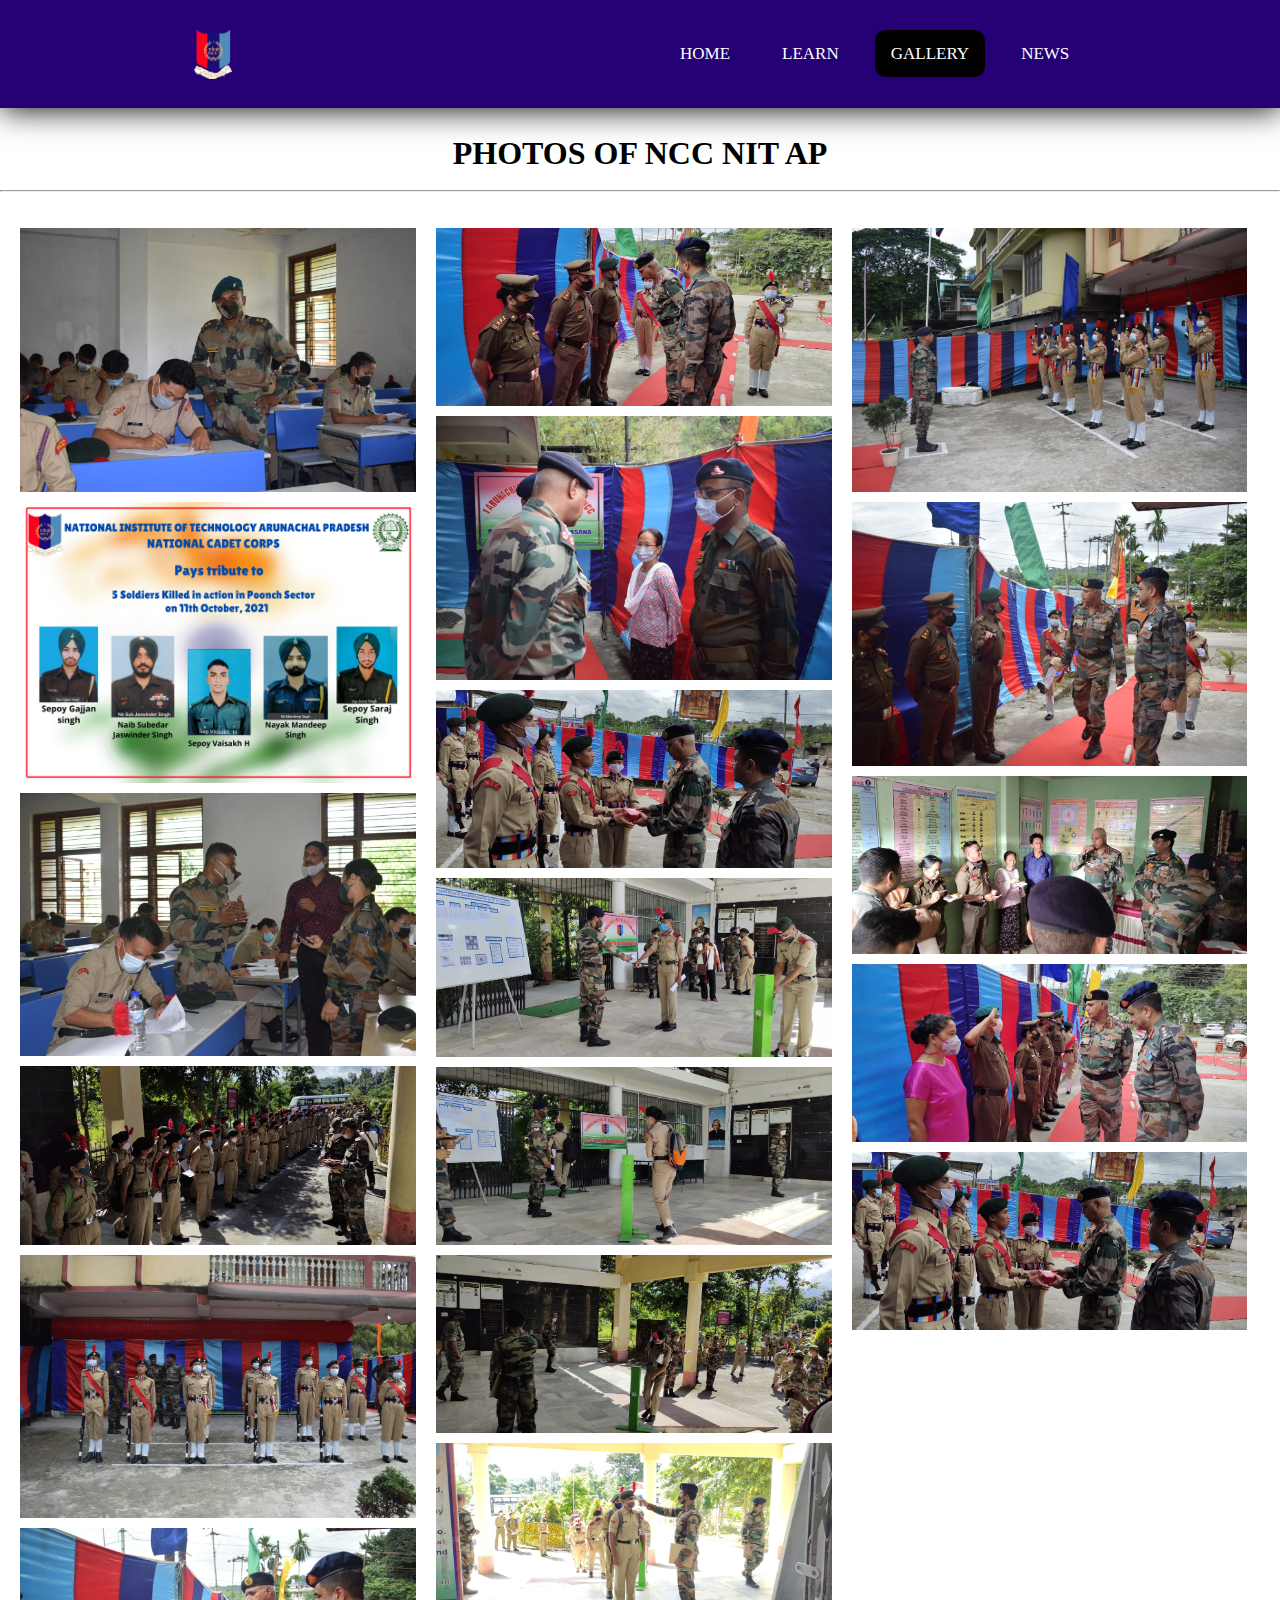
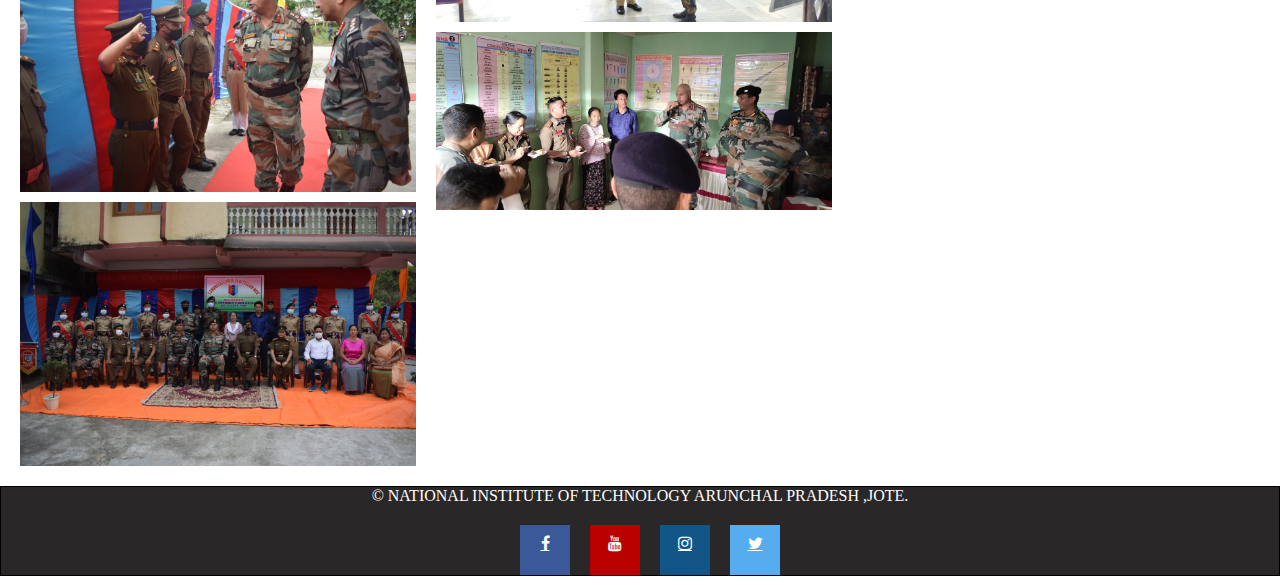
==== commit de562e83: "g" ====
--- a/gallery.html
+++ b/gallery.html
@@ -37,6 +37,7 @@
 <section id="Gallery" class="tabcontent">
 
   <div class="galhead"> <h1>PHOTOS OF NCC NIT AP</h1>
+    <hr>
   </div>
 
   <div class="full-img" id="fullImgBox">
--- a/style.css
+++ b/style.css
@@ -252,26 +252,29 @@
 /*styling of gallary sectiong starts here*/
 
 /*head*/
-h1{
-   font-weight:50px;
-   font-size:35px;
+.headncc{
+   font-weight:40px;
+   font-size:30px;
    position:relative;
    margin:10px;
 }
-h1::before{
+.headncc::before{
    content:'';
    position:absolute;
-   width:100px;
+   width:360px;
    height:3px;
    background-color:darkblue;
    bottom:-3px;
    left:50%;
    transform:translateX(-50%);
-   animation:animate 4s linear infinite;
+   animation:animate 4s ;
 }
 @keyframes animate{
    0%{
-       width:5%;
+       width:100%;
+   }
+   1%{
+      width:5%;
    }
    25%{
       width:10%;
@@ -404,16 +407,38 @@
       width: 90%;
    }
    .nit img{
-
+      margin: 14px 0;
       width: 90px;
       height: 90px;
    }
-   .show{
-      width: 100%;
+   .headncc{
+      font-weight:30px;
+      font-size:20px;
+      position:relative;
+      margin:10px;
+   }
+   .headncc::before{
+      width: 10px;
+      height: 3px;
    }
   .glry{
      flex-direction: column;
   }
+  .glry .show{
+     flex-direction: row;
+     width: 100%;
+
+  }
+  .show img {
+   width: 95%;
+   height: 90px;
+   padding: 0;
+   margin: 10px 10px 10px 0px;
+   border: 4px solid white;
+   opacity: 0.8;
+   margin: 10;
+   cursor: pointer;
+}
  }
 
 /*styling of gallery section*/
@@ -443,8 +468,8 @@
 }
 .show{
    display: flex;
-   flex-direction: row;
-   width: 50%;
+   flex-direction: column;
+   width: 40%;
    padding: 15px;
 }
 .show img{
